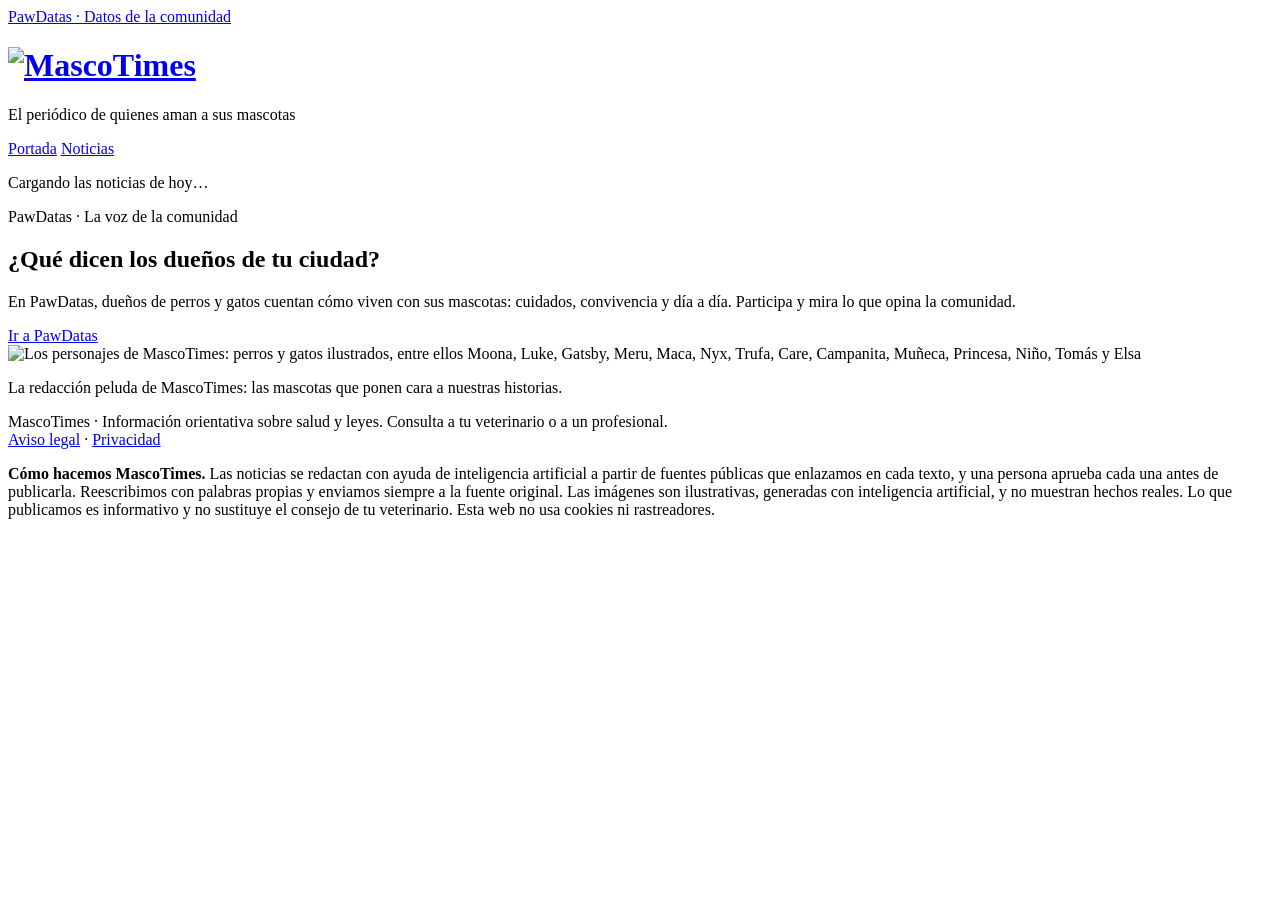
==== web/index.html @ 87872ea0 "Fuerza la descarga de la versión nueva de mt.js y mt.css Los navegadores que guardaban el mt.js ante" ====
<!doctype html>
<html lang="es">
<head>
  <meta charset="utf-8">
  <meta name="viewport" content="width=device-width, initial-scale=1">
  <title>MascoTimes | El periódico de perros y gatos</title>
  <meta name="description" content="MascoTimes, el periódico de quienes aman a sus mascotas: noticias de perros y gatos, cuidados y ciencia contados como historias.">
  <link rel="canonical" href="https://mascotimes.com/">
  <meta property="og:title" content="MascoTimes | El periódico de perros y gatos">
  <meta property="og:description" content="MascoTimes, el periódico de quienes aman a sus mascotas: noticias de perros y gatos, cuidados y ciencia contados como historias.">
  <meta property="og:type" content="website">
  <meta property="og:url" content="https://mascotimes.com/">
  <meta http-equiv="Content-Security-Policy" content="default-src 'none'; script-src 'self'; style-src 'self'; img-src 'self' https://api.mascotimes.com data:; connect-src https://api.mascotimes.com; base-uri 'none'; form-action 'none'">
  <link rel="icon" type="image/png" sizes="32x32" href="/assets/favicon-32.png">
  <link rel="icon" type="image/png" sizes="192x192" href="/assets/favicon.png">
  <link rel="apple-touch-icon" href="/assets/apple-touch-icon.png">
  <link rel="stylesheet" href="/assets/mt.css?v=20261107">
</head>
<body data-page="portada">
  <div class="wrap">
    <div class="topbar">
      <a href="https://pawdatas.com" rel="noopener">PawDatas · Datos de la comunidad</a>
      <span class="fecha" id="fecha-hoy"></span>
    </div>
    <header class="mast">
      <h1><a href="/"><img src="/assets/logo-mascotimes.png" alt="MascoTimes" width="520" height="173"></a></h1>
      <p class="lema">El periódico de quienes aman a sus mascotas</p>
    </header>
    <nav class="menu" aria-label="Secciones">
      <a href="/" class="activo" aria-current="page">Portada</a>
      <a href="/noticias/">Noticias</a>
    </nav>
    <main id="contenido" aria-live="polite"><p class="estado">Cargando las noticias de hoy…</p></main>
    <noscript><p class="estado">Para ver las noticias necesitas activar JavaScript en tu navegador.</p></noscript>
    <section class="pawdatas" aria-labelledby="pd-t">
      <span class="pd-k">PawDatas · La voz de la comunidad</span>
      <h2 id="pd-t">¿Qué dicen los dueños de tu ciudad?</h2>
      <p>En PawDatas, dueños de perros y gatos cuentan cómo viven con sus mascotas: cuidados, convivencia y día a día. Participa y mira lo que opina la comunidad.</p>
      <a class="pd-btn" href="https://pawdatas.com" rel="noopener">Ir a PawDatas</a>
    </section>
    <section id="mas" aria-live="polite"></section>
    <section class="banda" aria-label="Los personajes de MascoTimes">
      <img src="/assets/personajes.jpg" alt="Los personajes de MascoTimes: perros y gatos ilustrados, entre ellos Moona, Luke, Gatsby, Meru, Maca, Nyx, Trufa, Care, Campanita, Muñeca, Princesa, Niño, Tomás y Elsa" width="2067" height="761" loading="lazy">
      <p>La redacción peluda de MascoTimes: las mascotas que ponen cara a nuestras historias.</p>
    </section>
    <footer class="pie">
      <span>MascoTimes · Información orientativa sobre salud y leyes. Consulta a tu veterinario o a un profesional.</span>
      <nav class="pie-enlaces" aria-label="Información legal"><a href="/aviso-legal/">Aviso legal</a> · <a href="/privacidad/">Privacidad</a></nav>
      <p class="legal-ia"><strong>Cómo hacemos MascoTimes.</strong> Las noticias se redactan con ayuda de inteligencia artificial a partir de fuentes públicas que enlazamos en cada texto, y una persona aprueba cada una antes de publicarla. Reescribimos con palabras propias y enviamos siempre a la fuente original. Las imágenes son ilustrativas, generadas con inteligencia artificial, y no muestran hechos reales. Lo que publicamos es informativo y no sustituye el consejo de tu veterinario. Esta web no usa cookies ni rastreadores.</p>
    </footer>
  </div>
  <script src="/assets/mt.js?v=20261107"></script>
</body>
</html>
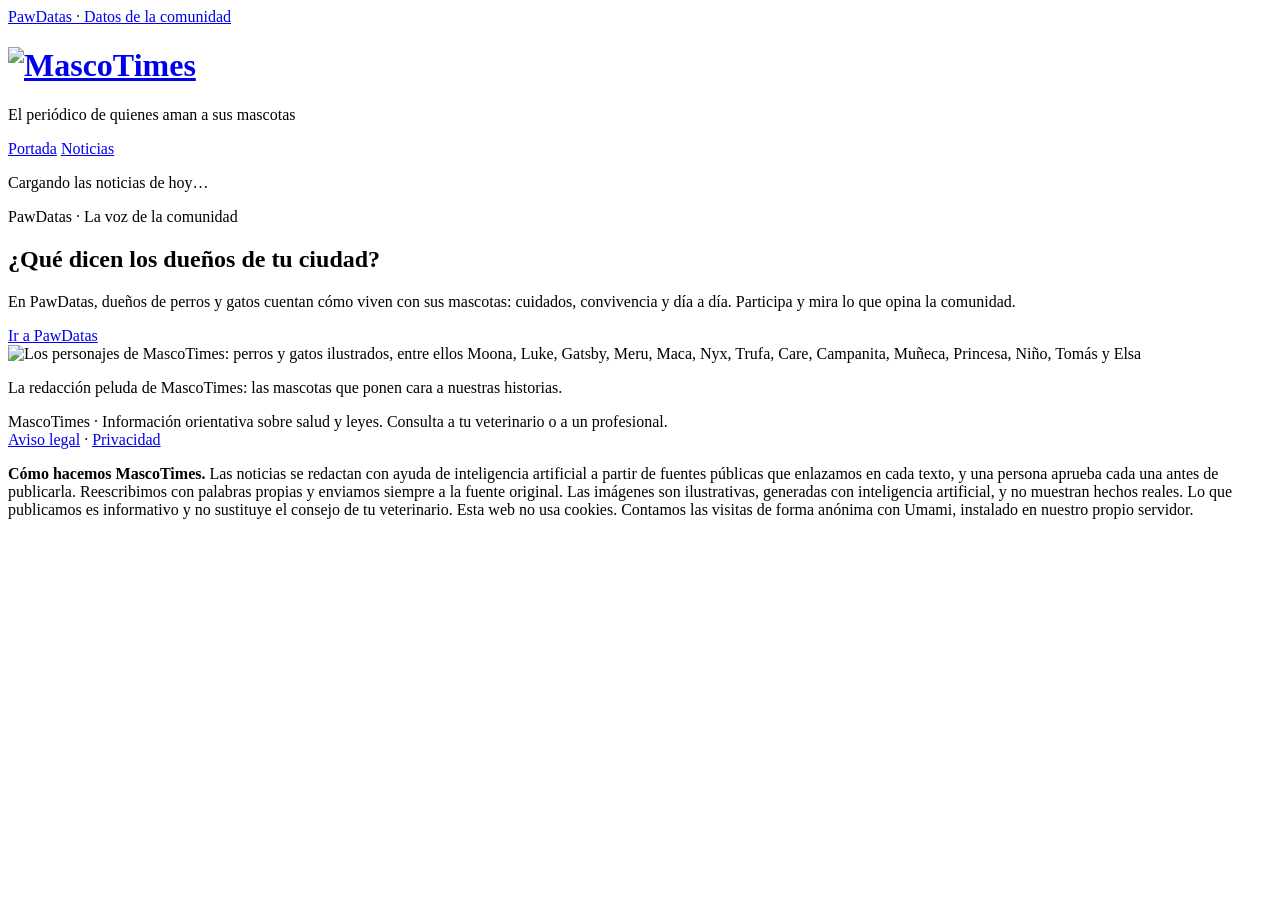
==== commit 69178cf2: "Activa el contador de visitas de Umami y lo explica en la privacidad Script de stats.mascotimes.com " ====
--- a/web/index.html
+++ b/web/index.html
@@ -10,7 +10,7 @@
   <meta property="og:description" content="MascoTimes, el periódico de quienes aman a sus mascotas: noticias de perros y gatos, cuidados y ciencia contados como historias.">
   <meta property="og:type" content="website">
   <meta property="og:url" content="https://mascotimes.com/">
-  <meta http-equiv="Content-Security-Policy" content="default-src 'none'; script-src 'self'; style-src 'self'; img-src 'self' https://api.mascotimes.com data:; connect-src https://api.mascotimes.com; base-uri 'none'; form-action 'none'">
+  <meta http-equiv="Content-Security-Policy" content="default-src 'none'; script-src 'self' https://stats.mascotimes.com; style-src 'self'; img-src 'self' https://api.mascotimes.com data:; connect-src https://api.mascotimes.com https://stats.mascotimes.com; base-uri 'none'; form-action 'none'">
   <link rel="icon" type="image/png" sizes="32x32" href="/assets/favicon-32.png">
   <link rel="icon" type="image/png" sizes="192x192" href="/assets/favicon.png">
   <link rel="apple-touch-icon" href="/assets/apple-touch-icon.png">
@@ -46,9 +46,10 @@
     <footer class="pie">
       <span>MascoTimes · Información orientativa sobre salud y leyes. Consulta a tu veterinario o a un profesional.</span>
       <nav class="pie-enlaces" aria-label="Información legal"><a href="/aviso-legal/">Aviso legal</a> · <a href="/privacidad/">Privacidad</a></nav>
-      <p class="legal-ia"><strong>Cómo hacemos MascoTimes.</strong> Las noticias se redactan con ayuda de inteligencia artificial a partir de fuentes públicas que enlazamos en cada texto, y una persona aprueba cada una antes de publicarla. Reescribimos con palabras propias y enviamos siempre a la fuente original. Las imágenes son ilustrativas, generadas con inteligencia artificial, y no muestran hechos reales. Lo que publicamos es informativo y no sustituye el consejo de tu veterinario. Esta web no usa cookies ni rastreadores.</p>
+      <p class="legal-ia"><strong>Cómo hacemos MascoTimes.</strong> Las noticias se redactan con ayuda de inteligencia artificial a partir de fuentes públicas que enlazamos en cada texto, y una persona aprueba cada una antes de publicarla. Reescribimos con palabras propias y enviamos siempre a la fuente original. Las imágenes son ilustrativas, generadas con inteligencia artificial, y no muestran hechos reales. Lo que publicamos es informativo y no sustituye el consejo de tu veterinario. Esta web no usa cookies. Contamos las visitas de forma anónima con Umami, instalado en nuestro propio servidor.</p>
     </footer>
   </div>
   <script src="/assets/mt.js?v=20261107"></script>
+  <script defer src="https://stats.mascotimes.com/script.js" data-website-id="72729e19-bee9-4a8e-a5d5-457c04d8efa9"></script>
 </body>
 </html>
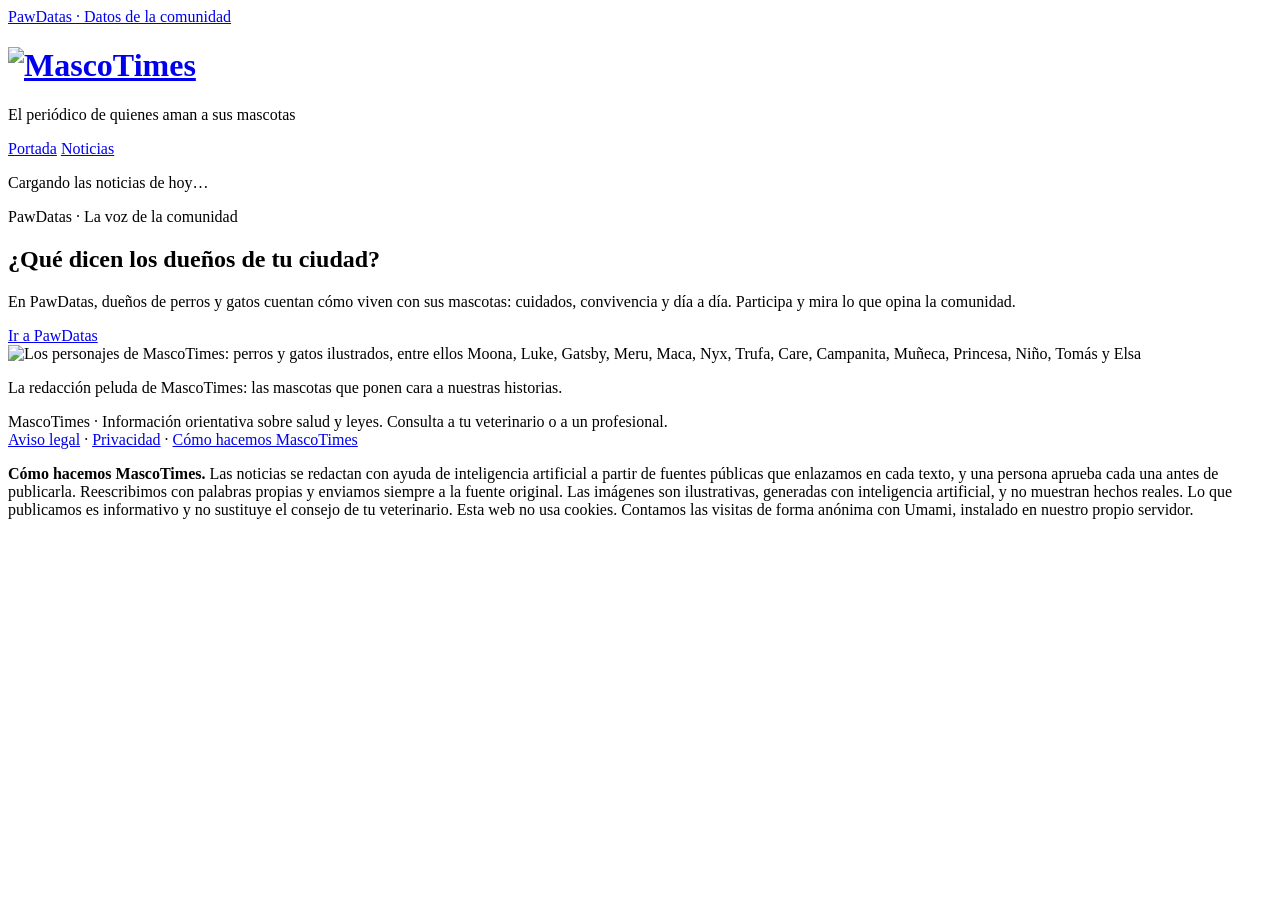
==== commit b65ef752: "Borrador de la página Cómo hacemos MascoTimes y enlace en el pie Pendiente de que Ivonne revise el t" ====
--- a/web/index.html
+++ b/web/index.html
@@ -45,7 +45,7 @@
     </section>
     <footer class="pie">
       <span>MascoTimes · Información orientativa sobre salud y leyes. Consulta a tu veterinario o a un profesional.</span>
-      <nav class="pie-enlaces" aria-label="Información legal"><a href="/aviso-legal/">Aviso legal</a> · <a href="/privacidad/">Privacidad</a></nav>
+      <nav class="pie-enlaces" aria-label="Información legal"><a href="/aviso-legal/">Aviso legal</a> · <a href="/privacidad/">Privacidad</a> · <a href="/como-hacemos/">Cómo hacemos MascoTimes</a></nav>
       <p class="legal-ia"><strong>Cómo hacemos MascoTimes.</strong> Las noticias se redactan con ayuda de inteligencia artificial a partir de fuentes públicas que enlazamos en cada texto, y una persona aprueba cada una antes de publicarla. Reescribimos con palabras propias y enviamos siempre a la fuente original. Las imágenes son ilustrativas, generadas con inteligencia artificial, y no muestran hechos reales. Lo que publicamos es informativo y no sustituye el consejo de tu veterinario. Esta web no usa cookies. Contamos las visitas de forma anónima con Umami, instalado en nuestro propio servidor.</p>
     </footer>
   </div>
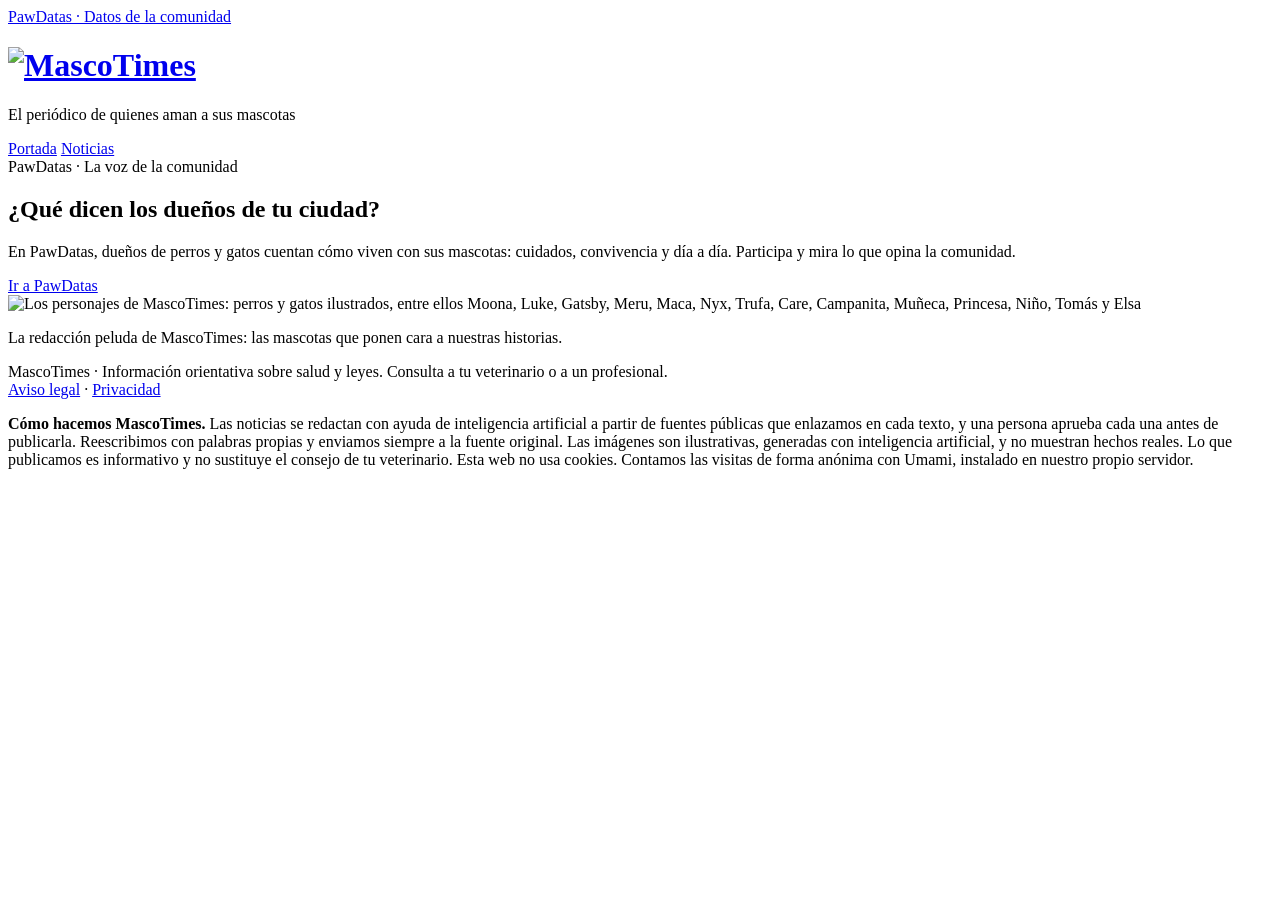
==== commit b7ad0ef5: "SEO: lista de noticias en el HTML y direcciones con palabras - nginx inserta (SSI) la lista de notic" ====
--- a/web/index.html
+++ b/web/index.html
@@ -14,7 +14,7 @@
   <link rel="icon" type="image/png" sizes="32x32" href="/assets/favicon-32.png">
   <link rel="icon" type="image/png" sizes="192x192" href="/assets/favicon.png">
   <link rel="apple-touch-icon" href="/assets/apple-touch-icon.png">
-  <link rel="stylesheet" href="/assets/mt.css?v=20261107">
+  <link rel="stylesheet" href="/assets/mt.css?v=20261126">
 </head>
 <body data-page="portada">
   <div class="wrap">
@@ -30,7 +30,7 @@
       <a href="/" class="activo" aria-current="page">Portada</a>
       <a href="/noticias/">Noticias</a>
     </nav>
-    <main id="contenido" aria-live="polite"><p class="estado">Cargando las noticias de hoy…</p></main>
+    <main id="contenido" aria-live="polite"><!--# include virtual="/_ssr/enlaces" --></main>
     <noscript><p class="estado">Para ver las noticias necesitas activar JavaScript en tu navegador.</p></noscript>
     <section class="pawdatas" aria-labelledby="pd-t">
       <span class="pd-k">PawDatas · La voz de la comunidad</span>
@@ -45,11 +45,11 @@
     </section>
     <footer class="pie">
       <span>MascoTimes · Información orientativa sobre salud y leyes. Consulta a tu veterinario o a un profesional.</span>
-      <nav class="pie-enlaces" aria-label="Información legal"><a href="/aviso-legal/">Aviso legal</a> · <a href="/privacidad/">Privacidad</a> · <a href="/como-hacemos/">Cómo hacemos MascoTimes</a></nav>
+      <nav class="pie-enlaces" aria-label="Información legal"><a href="/aviso-legal/">Aviso legal</a> · <a href="/privacidad/">Privacidad</a></nav>
       <p class="legal-ia"><strong>Cómo hacemos MascoTimes.</strong> Las noticias se redactan con ayuda de inteligencia artificial a partir de fuentes públicas que enlazamos en cada texto, y una persona aprueba cada una antes de publicarla. Reescribimos con palabras propias y enviamos siempre a la fuente original. Las imágenes son ilustrativas, generadas con inteligencia artificial, y no muestran hechos reales. Lo que publicamos es informativo y no sustituye el consejo de tu veterinario. Esta web no usa cookies. Contamos las visitas de forma anónima con Umami, instalado en nuestro propio servidor.</p>
     </footer>
   </div>
-  <script src="/assets/mt.js?v=20261107"></script>
+  <script src="/assets/mt.js?v=20261126"></script>
   <script defer src="https://stats.mascotimes.com/script.js" data-website-id="72729e19-bee9-4a8e-a5d5-457c04d8efa9"></script>
 </body>
 </html>
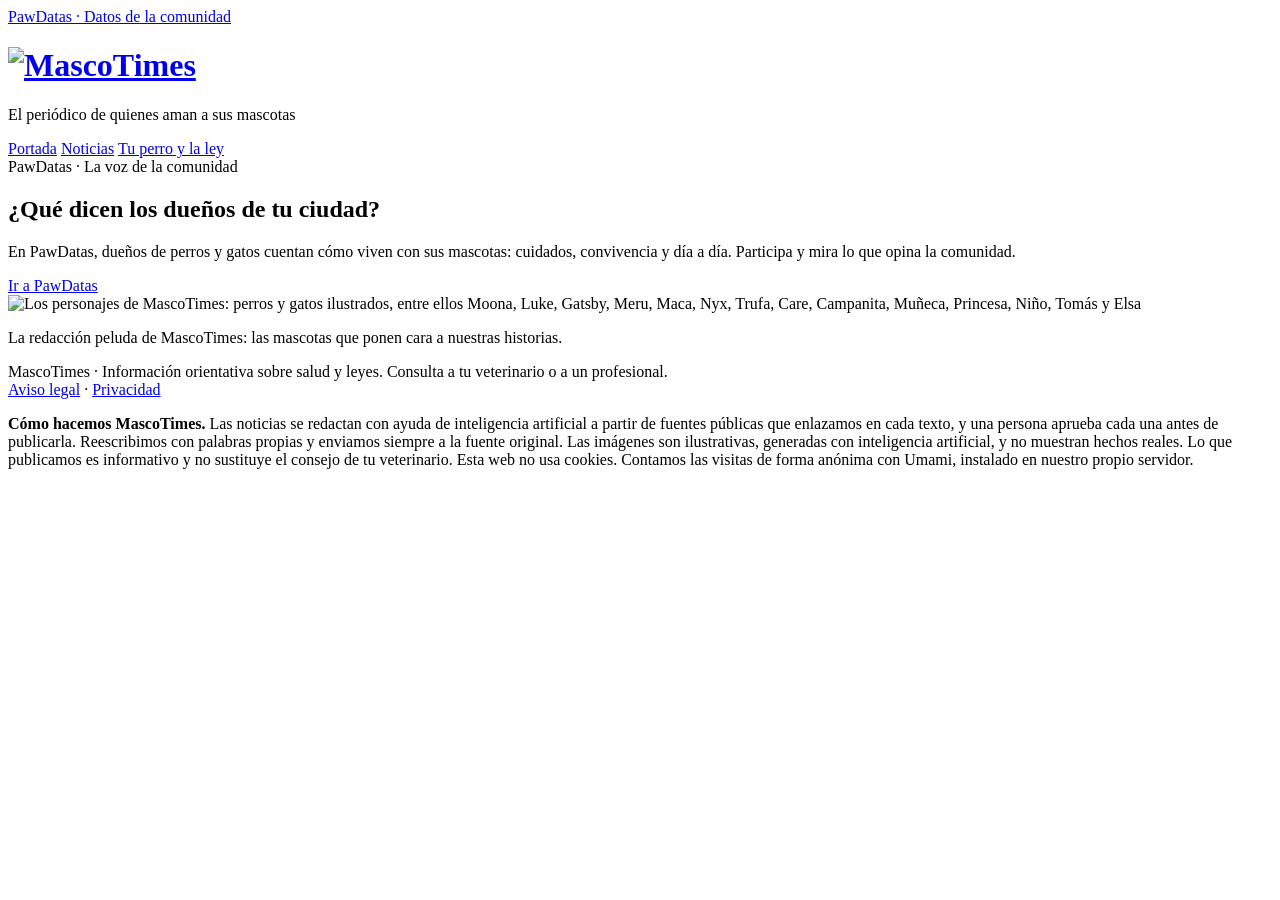
==== commit cb972e8b: "Tu perro y la ley: guía visual tipo semáforo (central, curso y seguro) - /ley/perro/, /ley/perro/cur" ====
--- a/web/index.html
+++ b/web/index.html
@@ -14,7 +14,8 @@
   <link rel="icon" type="image/png" sizes="32x32" href="/assets/favicon-32.png">
   <link rel="icon" type="image/png" sizes="192x192" href="/assets/favicon.png">
   <link rel="apple-touch-icon" href="/assets/apple-touch-icon.png">
-  <link rel="stylesheet" href="/assets/mt.css?v=20261126">
+  <script type="application/ld+json">{"@context":"https://schema.org","@graph":[{"@type":"NewsMediaOrganization","@id":"https://mascotimes.com/#org","name":"MascoTimes","url":"https://mascotimes.com/","logo":{"@type":"ImageObject","url":"https://mascotimes.com/assets/favicon.png"},"email":"hola@mascotimes.com","sameAs":["https://www.instagram.com/mascotimes/"],"description":"El periódico de quienes aman a sus mascotas: noticias de perros y gatos en España contadas con rigor y con la fuente enlazada."},{"@type":"WebSite","@id":"https://mascotimes.com/#web","url":"https://mascotimes.com/","name":"MascoTimes","inLanguage":"es-ES","publisher":{"@id":"https://mascotimes.com/#org"}}]}</script>
+  <link rel="stylesheet" href="/assets/mt.css?v=20261126c">
 </head>
 <body data-page="portada">
   <div class="wrap">
@@ -29,6 +30,7 @@
     <nav class="menu" aria-label="Secciones">
       <a href="/" class="activo" aria-current="page">Portada</a>
       <a href="/noticias/">Noticias</a>
+      <a href="/ley/perro/">Tu perro y la ley</a>
     </nav>
     <main id="contenido" aria-live="polite"><!--# include virtual="/_ssr/enlaces" --></main>
     <noscript><p class="estado">Para ver las noticias necesitas activar JavaScript en tu navegador.</p></noscript>
@@ -49,7 +51,7 @@
       <p class="legal-ia"><strong>Cómo hacemos MascoTimes.</strong> Las noticias se redactan con ayuda de inteligencia artificial a partir de fuentes públicas que enlazamos en cada texto, y una persona aprueba cada una antes de publicarla. Reescribimos con palabras propias y enviamos siempre a la fuente original. Las imágenes son ilustrativas, generadas con inteligencia artificial, y no muestran hechos reales. Lo que publicamos es informativo y no sustituye el consejo de tu veterinario. Esta web no usa cookies. Contamos las visitas de forma anónima con Umami, instalado en nuestro propio servidor.</p>
     </footer>
   </div>
-  <script src="/assets/mt.js?v=20261126"></script>
+  <script src="/assets/mt.js?v=20261126c"></script>
   <script defer src="https://stats.mascotimes.com/script.js" data-website-id="72729e19-bee9-4a8e-a5d5-457c04d8efa9"></script>
 </body>
 </html>
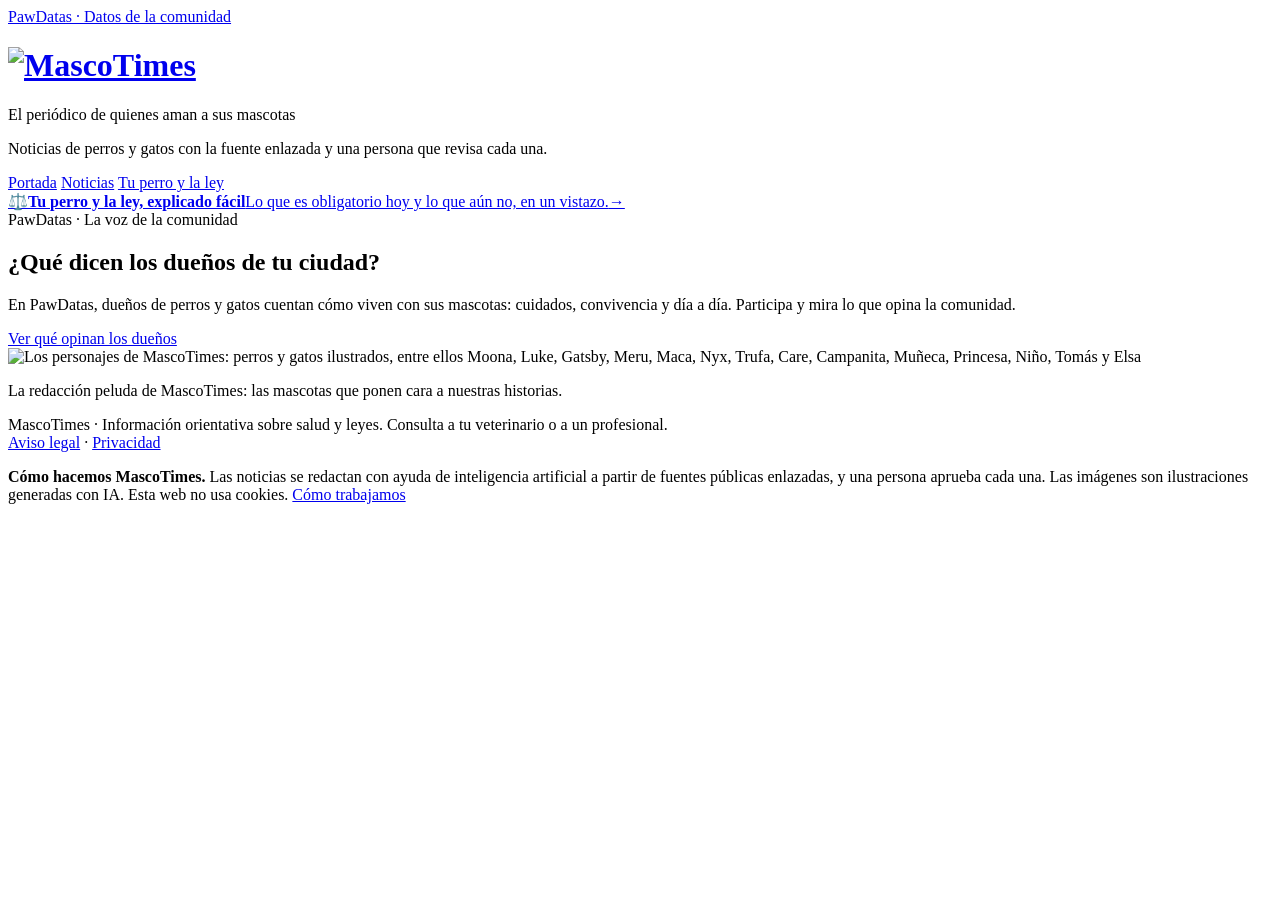
==== commit a4118c3a: "Web: mejoras de copy y UX aprobadas (revisión completa) - Portada: línea de propuesta bajo el lema, " ====
--- a/web/index.html
+++ b/web/index.html
@@ -15,7 +15,7 @@
   <link rel="icon" type="image/png" sizes="192x192" href="/assets/favicon.png">
   <link rel="apple-touch-icon" href="/assets/apple-touch-icon.png">
   <script type="application/ld+json">{"@context":"https://schema.org","@graph":[{"@type":"NewsMediaOrganization","@id":"https://mascotimes.com/#org","name":"MascoTimes","url":"https://mascotimes.com/","logo":{"@type":"ImageObject","url":"https://mascotimes.com/assets/favicon.png"},"email":"hola@mascotimes.com","sameAs":["https://www.instagram.com/mascotimes/"],"description":"El periódico de quienes aman a sus mascotas: noticias de perros y gatos en España contadas con rigor y con la fuente enlazada."},{"@type":"WebSite","@id":"https://mascotimes.com/#web","url":"https://mascotimes.com/","name":"MascoTimes","inLanguage":"es-ES","publisher":{"@id":"https://mascotimes.com/#org"}}]}</script>
-  <link rel="stylesheet" href="/assets/mt.css?v=20261126c">
+  <link rel="stylesheet" href="/assets/mt.css?v=20261126e">
 </head>
 <body data-page="portada">
   <div class="wrap">
@@ -26,6 +26,7 @@
     <header class="mast">
       <h1><a href="/"><img src="/assets/logo-mascotimes.png" alt="MascoTimes" width="520" height="173"></a></h1>
       <p class="lema">El periódico de quienes aman a sus mascotas</p>
+      <p class="promesa">Noticias de perros y gatos con la fuente enlazada y una persona que revisa cada una.</p>
     </header>
     <nav class="menu" aria-label="Secciones">
       <a href="/" class="activo" aria-current="page">Portada</a>
@@ -34,11 +35,12 @@
     </nav>
     <main id="contenido" aria-live="polite"><!--# include virtual="/_ssr/enlaces" --></main>
     <noscript><p class="estado">Para ver las noticias necesitas activar JavaScript en tu navegador.</p></noscript>
+    <a class="ley-banner ley-banner-home" href="/ley/perro/"><span class="ley-ico" aria-hidden="true">⚖️</span><span><b>Tu perro y la ley, explicado fácil</b>Lo que es obligatorio hoy y lo que aún no, en un vistazo.</span><span class="ley-ir" aria-hidden="true">→</span></a>
     <section class="pawdatas" aria-labelledby="pd-t">
       <span class="pd-k">PawDatas · La voz de la comunidad</span>
       <h2 id="pd-t">¿Qué dicen los dueños de tu ciudad?</h2>
       <p>En PawDatas, dueños de perros y gatos cuentan cómo viven con sus mascotas: cuidados, convivencia y día a día. Participa y mira lo que opina la comunidad.</p>
-      <a class="pd-btn" href="https://pawdatas.com" rel="noopener">Ir a PawDatas</a>
+      <a class="pd-btn" href="https://pawdatas.com" rel="noopener">Ver qué opinan los dueños</a>
     </section>
     <section id="mas" aria-live="polite"></section>
     <section class="banda" aria-label="Los personajes de MascoTimes">
@@ -48,10 +50,10 @@
     <footer class="pie">
       <span>MascoTimes · Información orientativa sobre salud y leyes. Consulta a tu veterinario o a un profesional.</span>
       <nav class="pie-enlaces" aria-label="Información legal"><a href="/aviso-legal/">Aviso legal</a> · <a href="/privacidad/">Privacidad</a></nav>
-      <p class="legal-ia"><strong>Cómo hacemos MascoTimes.</strong> Las noticias se redactan con ayuda de inteligencia artificial a partir de fuentes públicas que enlazamos en cada texto, y una persona aprueba cada una antes de publicarla. Reescribimos con palabras propias y enviamos siempre a la fuente original. Las imágenes son ilustrativas, generadas con inteligencia artificial, y no muestran hechos reales. Lo que publicamos es informativo y no sustituye el consejo de tu veterinario. Esta web no usa cookies. Contamos las visitas de forma anónima con Umami, instalado en nuestro propio servidor.</p>
+      <p class="legal-ia"><strong>Cómo hacemos MascoTimes.</strong> Las noticias se redactan con ayuda de inteligencia artificial a partir de fuentes públicas enlazadas, y una persona aprueba cada una. Las imágenes son ilustraciones generadas con IA. Esta web no usa cookies. <a href="/aviso-legal/">Cómo trabajamos</a></p>
     </footer>
   </div>
-  <script src="/assets/mt.js?v=20261126c"></script>
+  <script src="/assets/mt.js?v=20261126e"></script>
   <script defer src="https://stats.mascotimes.com/script.js" data-website-id="72729e19-bee9-4a8e-a5d5-457c04d8efa9"></script>
 </body>
 </html>
